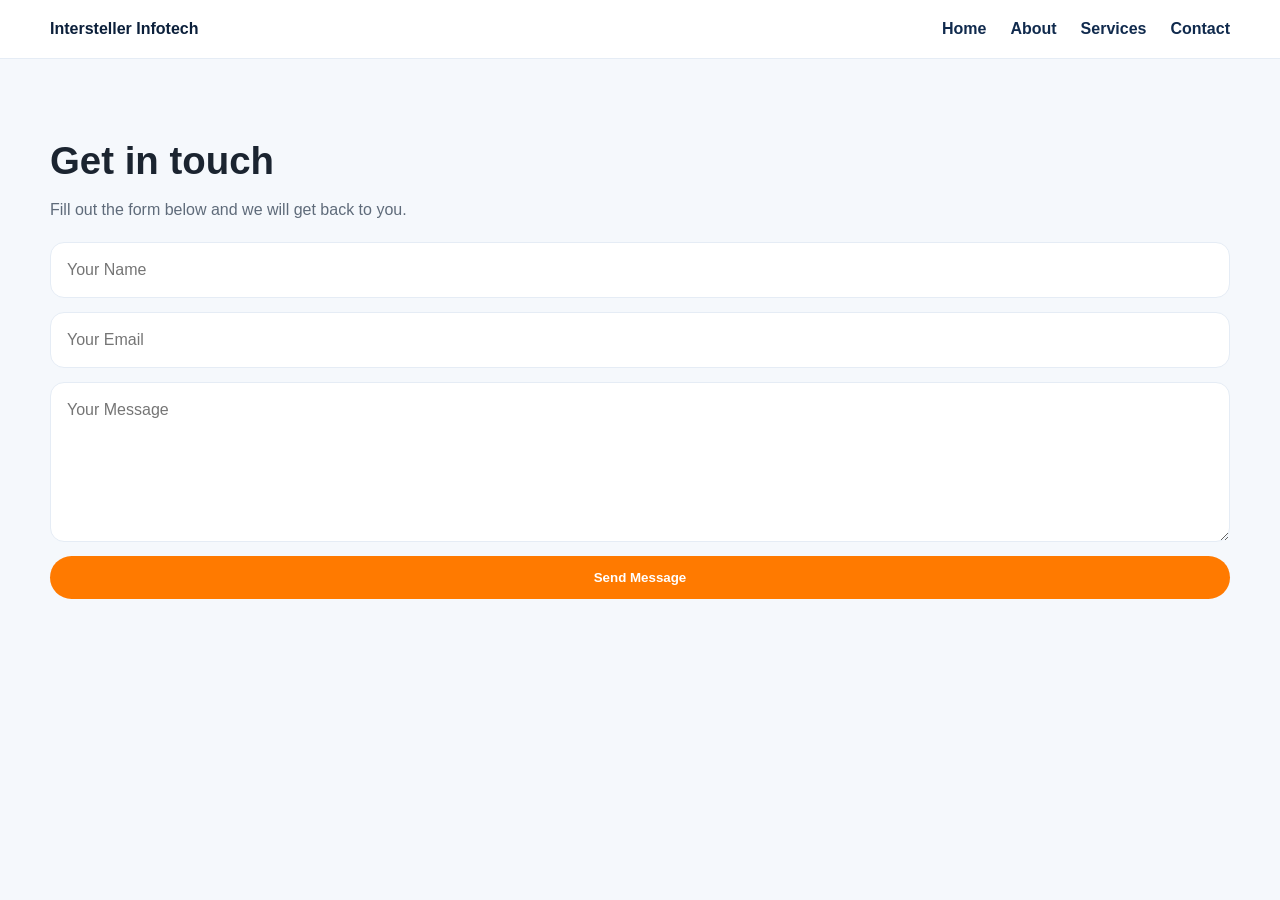
==== contact.html @ d9973faf "Add static site pages and styles Add a basic static website for Intersteller Infotech: index.html, a" ====
<!doctype html>
<html lang="en">
<head>
  <meta charset="utf-8" />
  <title>Contact Us | Intersteller Infotech</title>
  <link rel="stylesheet" href="styles.css" />
</head>
<body>
  <header>
    <div class="container nav">
      <a class="brand" href="index.html"><span>Intersteller Infotech</span></a>
      <nav>
        <ul>
          <li><a href="index.html">Home</a></li>
          <li><a href="about.html">About</a></li>
          <li><a href="services.html">Services</a></li>
          <li><a href="contact.html">Contact</a></li>
        </ul>
      </nav>
    </div>
  </header>

  <main class="section">
    <div class="container">
      <h2>Get in touch</h2>
      <p>Fill out the form below and we will get back to you.</p>
      <form class="form">
        <input type="text" class="input" placeholder="Your Name" required />
        <input type="email" class="input" placeholder="Your Email" required />
        <textarea class="input" placeholder="Your Message"></textarea>
        <button type="submit" class="btn">Send Message</button>
      </form>
    </div>
  </main>
</body>
</html>
---- styles.css ----
:root{
  --navy:#0b1f3a;
  --navy-2:#102a4d;
  --orange:#ff7a00;
  --white:#ffffff;
  --bg:#f5f8fc;
  --text:#1b2430;
  --muted:#5f6b7a;
  --card:#ffffff;
  --border:#e5ecf5;
  --shadow:0 12px 30px rgba(11,31,58,.10);
  --radius:18px;
  --max:1180px;
}
*{box-sizing:border-box}
html{scroll-behavior:smooth}
body{margin:0;font-family:Arial,Helvetica,sans-serif;color:var(--text);background:var(--bg);line-height:1.6}
a{text-decoration:none;color:inherit}
img{max-width:100%;display:block}
.container{width:min(var(--max), calc(100% - 32px)); margin:auto}
.btn{display:inline-block;padding:14px 22px;border-radius:999px;background:var(--orange);color:#fff;font-weight:700;border:0;cursor:pointer}
.btn.secondary{background:transparent;border:1px solid rgba(255,255,255,.35)}
.btn.dark{background:var(--navy)}
.section{padding:80px 0}
.eyebrow{color:var(--orange);font-weight:700;text-transform:uppercase;letter-spacing:.12em;font-size:.82rem}
h1,h2,h3{line-height:1.15;margin:0 0 14px}
h1{font-size:clamp(2.2rem, 5vw, 4.5rem)}
h2{font-size:clamp(1.7rem, 3vw, 2.6rem)}
p{margin:0 0 14px;color:var(--muted)}
.topbar{background:var(--navy);color:#fff;font-size:.92rem;padding:10px 0}
.topbar .wrap{display:flex;justify-content:space-between;gap:12px;align-items:center;flex-wrap:wrap}
header{position:sticky;top:0;z-index:50;background:rgba(255,255,255,.92);backdrop-filter:blur(12px);border-bottom:1px solid var(--border)}
.nav{display:flex;align-items:center;justify-content:space-between;gap:20px;padding:16px 0}
.brand{display:flex;align-items:center;gap:12px;font-weight:800;color:var(--navy)}
.logo{width:42px;height:42px;border-radius:12px;background:var(--navy);position:relative;overflow:hidden}
.logo:before{content:"";position:absolute;inset:10px;border:3px solid var(--orange);border-radius:10px}
nav ul{list-style:none;display:flex;gap:24px;padding:0;margin:0;color:var(--navy-2);font-weight:600}
.menu-btn{display:none}

.hero{
  background:linear-gradient(135deg, rgba(11,31,58,.96), rgba(16,42,77,.92));
  color:#fff;padding:110px 0 90px;
}
.hero-grid{display:grid;grid-template-columns:1.2fr .8fr;gap:36px;align-items:center}
.hero .lead{font-size:1.08rem;color:rgba(255,255,255,.82);max-width:640px}
.hero-actions{display:flex;gap:14px;flex-wrap:wrap;margin-top:28px}
.hero-card{background:rgba(255,255,255,.08);border:1px solid rgba(255,255,255,.16);border-radius:var(--radius);padding:26px;box-shadow:var(--shadow)}
.stats{display:grid;grid-template-columns:repeat(2,1fr);gap:14px;margin-top:18px}
.stat{background:rgba(255,255,255,.08);border:1px solid rgba(255,255,255,.12);border-radius:16px;padding:16px}
.stat strong{display:block;font-size:1.5rem;color:#fff}
.stat span{font-size:.92rem;color:rgba(255,255,255,.78)}

.grid-3{display:grid;grid-template-columns:repeat(3,1fr);gap:22px}
.grid-2{display:grid;grid-template-columns:repeat(2,1fr);gap:22px}
.card{background:var(--card);border:1px solid var(--border);border-radius:var(--radius);padding:26px;box-shadow:var(--shadow)}
.icon{width:54px;height:54px;border-radius:16px;background:#fff4e8;display:grid;place-items:center;color:var(--orange);font-size:1.4rem;margin-bottom:16px}
.pill{display:inline-block;padding:8px 12px;border-radius:999px;background:#eef4ff;color:var(--navy);font-size:.9rem;font-weight:700}
.split{display:grid;grid-template-columns:1fr 1fr;gap:26px;align-items:center}
.feature-list{display:grid;gap:12px;margin-top:18px}
.feature{display:flex;gap:12px;align-items:flex-start;background:#fff;border:1px solid var(--border);border-radius:14px;padding:14px 16px}
.check{width:24px;height:24px;border-radius:50%;background:rgba(255,122,0,.12);color:var(--orange);display:grid;place-items:center;flex:0 0 auto;font-weight:900}
.cta{background:linear-gradient(135deg, var(--navy), var(--navy-2));color:#fff;border-radius:28px;padding:40px;box-shadow:var(--shadow)}
.cta p{color:rgba(255,255,255,.78)}
footer{padding:36px 0;color:var(--muted);border-top:1px solid var(--border);background:#fff}

.form{
  display:grid; gap:14px; margin-top:20px;
}
.input, textarea{
  width:100%; padding:14px 16px; border:1px solid var(--border); border-radius:14px;
  font:inherit; background:#fff;
}
textarea{min-height:160px; resize:vertical}

@media (max-width: 920px){
  .hero-grid,.split,.grid-3,.grid-2{grid-template-columns:1fr}
  nav ul{
    display:none; position:absolute; left:16px; right:16px; top:78px;
    background:#fff; border:1px solid var(--border); border-radius:18px;
    padding:14px; flex-direction:column; gap:14px; box-shadow:var(--shadow);
  }
  nav ul.open{display:flex}
  .menu-btn{
    display:inline-flex;align-items:center;justify-content:center;
    width:44px;height:44px;border-radius:12px;border:1px solid var(--border);
    background:#fff;font-size:1.2rem;
  }
  .nav{position:relative}
}
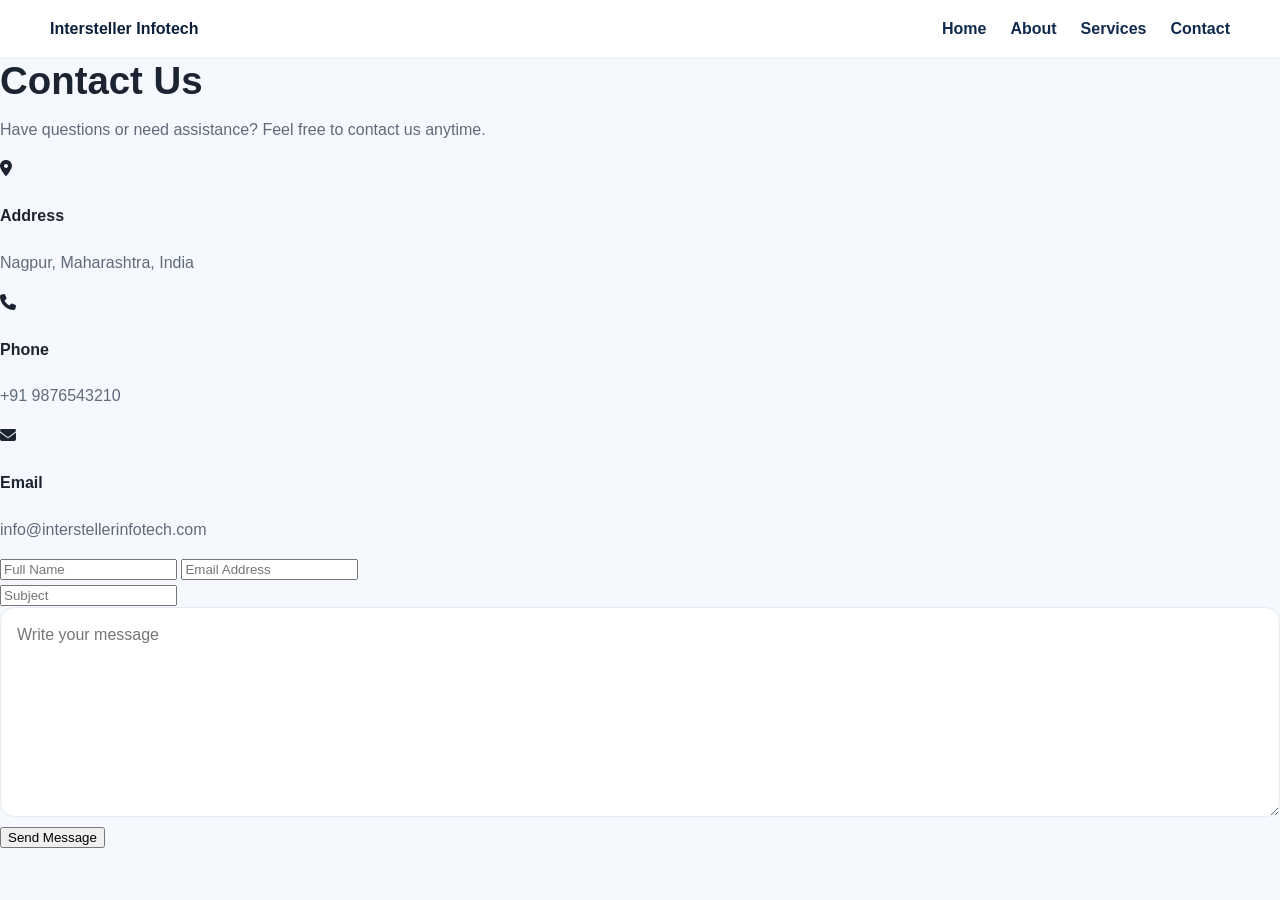
==== commit 86c1a789: "Refactor contact.html for better layout and content Updated the contact.html file to improve structu" ====
--- a/contact.html
+++ b/contact.html
@@ -1,36 +1,118 @@
-<!doctype html>
+<!DOCTYPE html>
 <html lang="en">
 <head>
-  <meta charset="utf-8" />
-  <title>Contact Us | Intersteller Infotech</title>
-  <link rel="stylesheet" href="styles.css" />
+<meta charset="UTF-8">
+<meta name="viewport" content="width=device-width, initial-scale=1.0">
+<title>Contact Us | Intersteller Infotech</title>
+
+<link rel="stylesheet" href="styles.css">
+
+<link rel="stylesheet"
+href="https://cdnjs.cloudflare.com/ajax/libs/font-awesome/6.6.0/css/all.min.css">
 </head>
+
 <body>
-  <header>
+
+<header>
     <div class="container nav">
-      <a class="brand" href="index.html"><span>Intersteller Infotech</span></a>
-      <nav>
-        <ul>
-          <li><a href="index.html">Home</a></li>
-          <li><a href="about.html">About</a></li>
-          <li><a href="services.html">Services</a></li>
-          <li><a href="contact.html">Contact</a></li>
-        </ul>
-      </nav>
+        <a class="brand" href="index.html">Intersteller Infotech</a>
+
+        <nav>
+            <ul>
+                <li><a href="index.html">Home</a></li>
+                <li><a href="about.html">About</a></li>
+                <li><a href="services.html">Services</a></li>
+                <li><a href="contact.html" class="active">Contact</a></li>
+            </ul>
+        </nav>
     </div>
-  </header>
+</header>
 
-  <main class="section">
-    <div class="container">
-      <h2>Get in touch</h2>
-      <p>Fill out the form below and we will get back to you.</p>
-      <form class="form">
-        <input type="text" class="input" placeholder="Your Name" required />
-        <input type="email" class="input" placeholder="Your Email" required />
-        <textarea class="input" placeholder="Your Message"></textarea>
-        <button type="submit" class="btn">Send Message</button>
-      </form>
-    </div>
-  </main>
+<section class="contact-section">
+
+<div class="contact-container">
+
+<div class="contact-left">
+
+<h2>Contact Us</h2>
+
+<p>
+Have questions or need assistance?
+Feel free to contact us anytime.
+</p>
+
+<div class="contact-info">
+
+<div class="info-box">
+<i class="fa-solid fa-location-dot"></i>
+
+<div>
+<h4>Address</h4>
+<p>Nagpur, Maharashtra, India</p>
+</div>
+
+</div>
+
+<div class="info-box">
+
+<i class="fa-solid fa-phone"></i>
+
+<div>
+
+<h4>Phone</h4>
+
+<p>+91 9876543210</p>
+
+</div>
+
+</div>
+
+<div class="info-box">
+
+<i class="fa-solid fa-envelope"></i>
+
+<div>
+
+<h4>Email</h4>
+
+<p>info@interstellerinfotech.com</p>
+
+</div>
+
+</div>
+
+</div>
+
+</div>
+
+<div class="contact-right">
+
+<form>
+
+<div class="row">
+
+<input type="text" placeholder="Full Name" required>
+
+<input type="email" placeholder="Email Address" required>
+
+</div>
+
+<input type="text" placeholder="Subject">
+
+<textarea rows="7"
+placeholder="Write your message"></textarea>
+
+<button type="submit">
+Send Message
+</button>
+
+</form>
+
+</div>
+
+</div>
+
+</section>
+
 </body>
-</html>+</html>
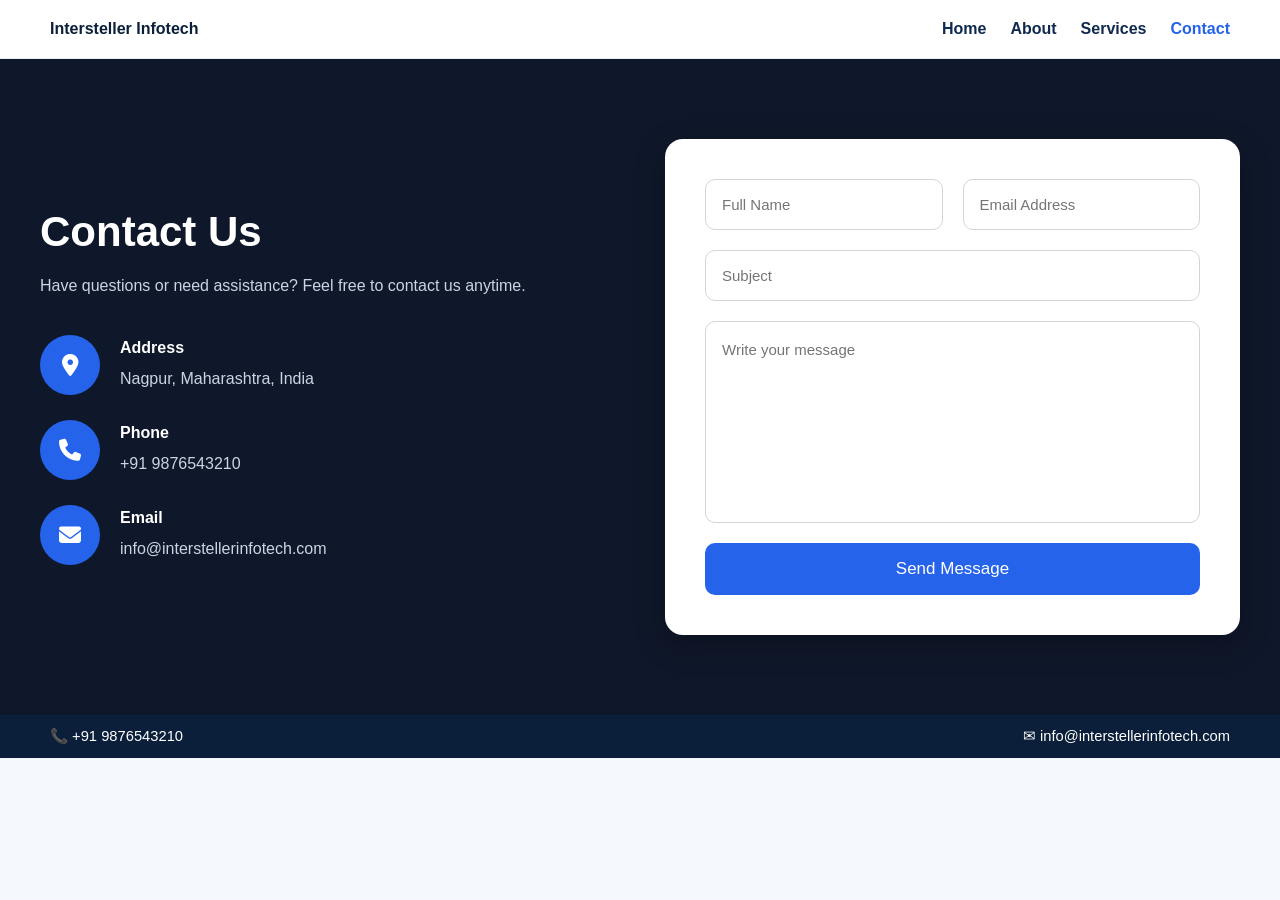
==== commit 1b4ca000: "Add contact information to contact.html" ====
--- a/contact.html
+++ b/contact.html
@@ -115,4 +115,10 @@
 </section>
 
 </body>
+    <div class="topbar">
+    <div class="container wrap">
+        <span>📞 +91 9876543210</span>
+        <span>✉ info@interstellerinfotech.com</span>
+    </div>
+</div>
 </html>
--- a/styles.css
+++ b/styles.css
@@ -86,4 +86,145 @@
     background:#fff;font-size:1.2rem;
   }
   .nav{position:relative}
-}+}
+/* ===========================
+   CONTACT PAGE
+=========================== */
+
+.contact-section{
+    background:#0f172a;
+    padding:80px 20px;
+}
+
+.contact-container{
+    max-width:1200px;
+    margin:auto;
+    display:grid;
+    grid-template-columns:1fr 1fr;
+    gap:50px;
+    align-items:center;
+}
+
+.contact-left h2{
+    color:#fff;
+    font-size:42px;
+    margin-bottom:15px;
+}
+
+.contact-left p{
+    color:#cbd5e1;
+    margin-bottom:35px;
+    line-height:28px;
+}
+
+.contact-info{
+    display:flex;
+    flex-direction:column;
+    gap:25px;
+}
+
+.info-box{
+    display:flex;
+    align-items:flex-start;
+    gap:20px;
+}
+
+.info-box i{
+    width:60px;
+    height:60px;
+    background:#2563eb;
+    color:#fff;
+    border-radius:50%;
+    display:flex;
+    justify-content:center;
+    align-items:center;
+    font-size:22px;
+}
+
+.info-box h4{
+    color:#fff;
+    margin:0 0 5px;
+}
+
+.info-box p{
+    margin:0;
+    color:#cbd5e1;
+}
+
+.contact-right{
+    background:#ffffff;
+    border-radius:18px;
+    padding:40px;
+    box-shadow:0 10px 30px rgba(0,0,0,.25);
+}
+
+.contact-right form{
+    display:flex;
+    flex-direction:column;
+    gap:20px;
+}
+
+.row{
+    display:grid;
+    grid-template-columns:1fr 1fr;
+    gap:20px;
+}
+
+.contact-right input,
+.contact-right textarea{
+    width:100%;
+    padding:16px;
+    border:1px solid #d1d5db;
+    border-radius:10px;
+    font-size:15px;
+    outline:none;
+    transition:.3s;
+}
+
+.contact-right input:focus,
+.contact-right textarea:focus{
+    border-color:#2563eb;
+}
+
+.contact-right textarea{
+    resize:none;
+}
+
+.contact-right button{
+    background:#2563eb;
+    color:#fff;
+    border:none;
+    padding:16px;
+    font-size:17px;
+    border-radius:10px;
+    cursor:pointer;
+    transition:.3s;
+}
+
+.contact-right button:hover{
+    background:#1d4ed8;
+}
+
+.active{
+    color:#2563eb;
+}
+
+@media(max-width:900px){
+
+.contact-container{
+grid-template-columns:1fr;
+}
+
+.row{
+grid-template-columns:1fr;
+}
+
+.contact-left h2{
+font-size:34px;
+}
+
+.contact-right{
+padding:25px;
+}
+
+}
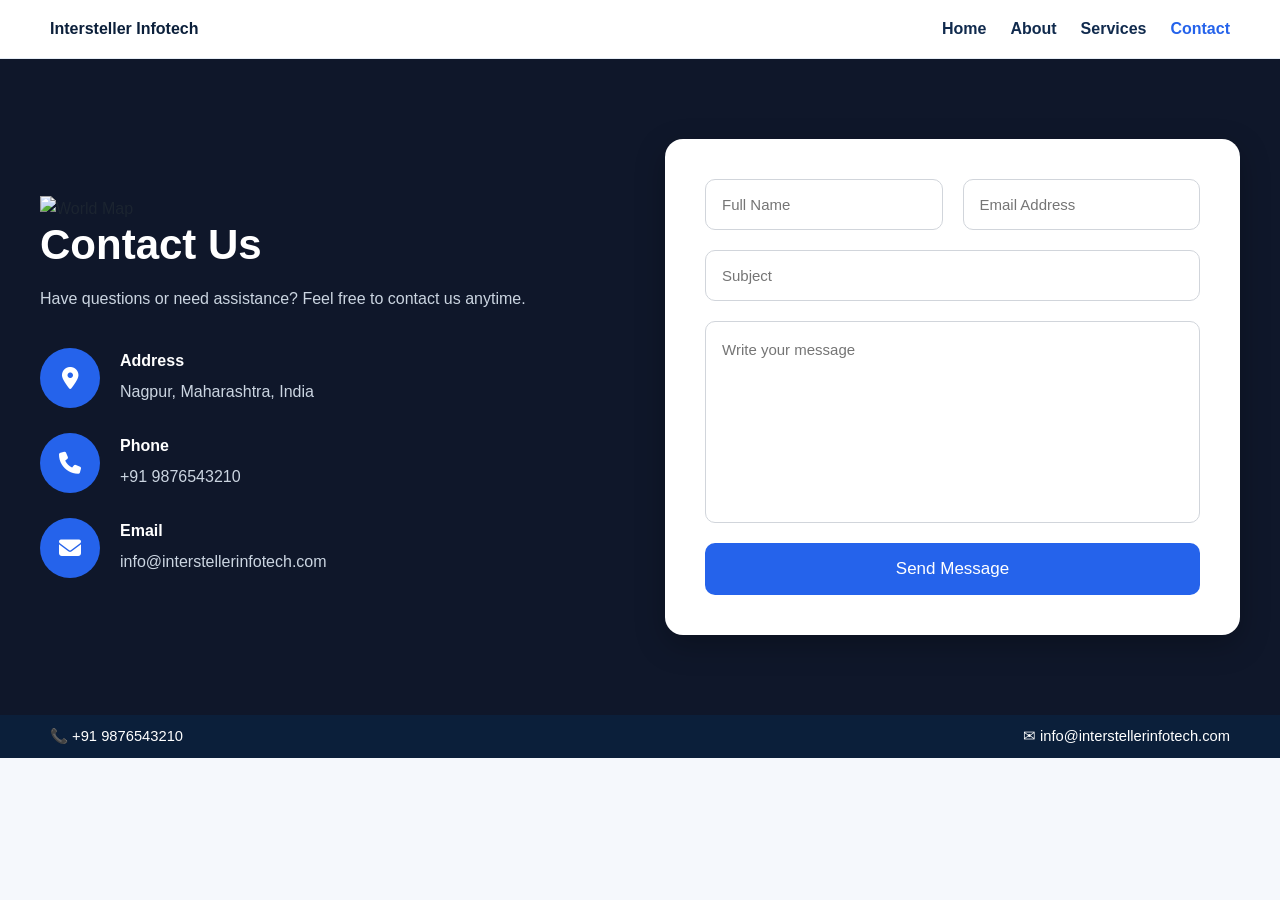
==== commit 4ddb15d2: "Update contact.html" ====
--- a/contact.html
+++ b/contact.html
@@ -33,6 +33,14 @@
 <div class="contact-container">
 
 <div class="contact-left">
+    <div class="map-bg">
+    <div class="circle one"></div>
+    <div class="circle two"></div>
+    <div class="circle three"></div>
+
+    <img src="https://upload.wikimedia.org/wikipedia/commons/8/80/World_map_-_low_resolution.svg"
+         alt="World Map">
+</div>
 
 <h2>Contact Us</h2>
 
